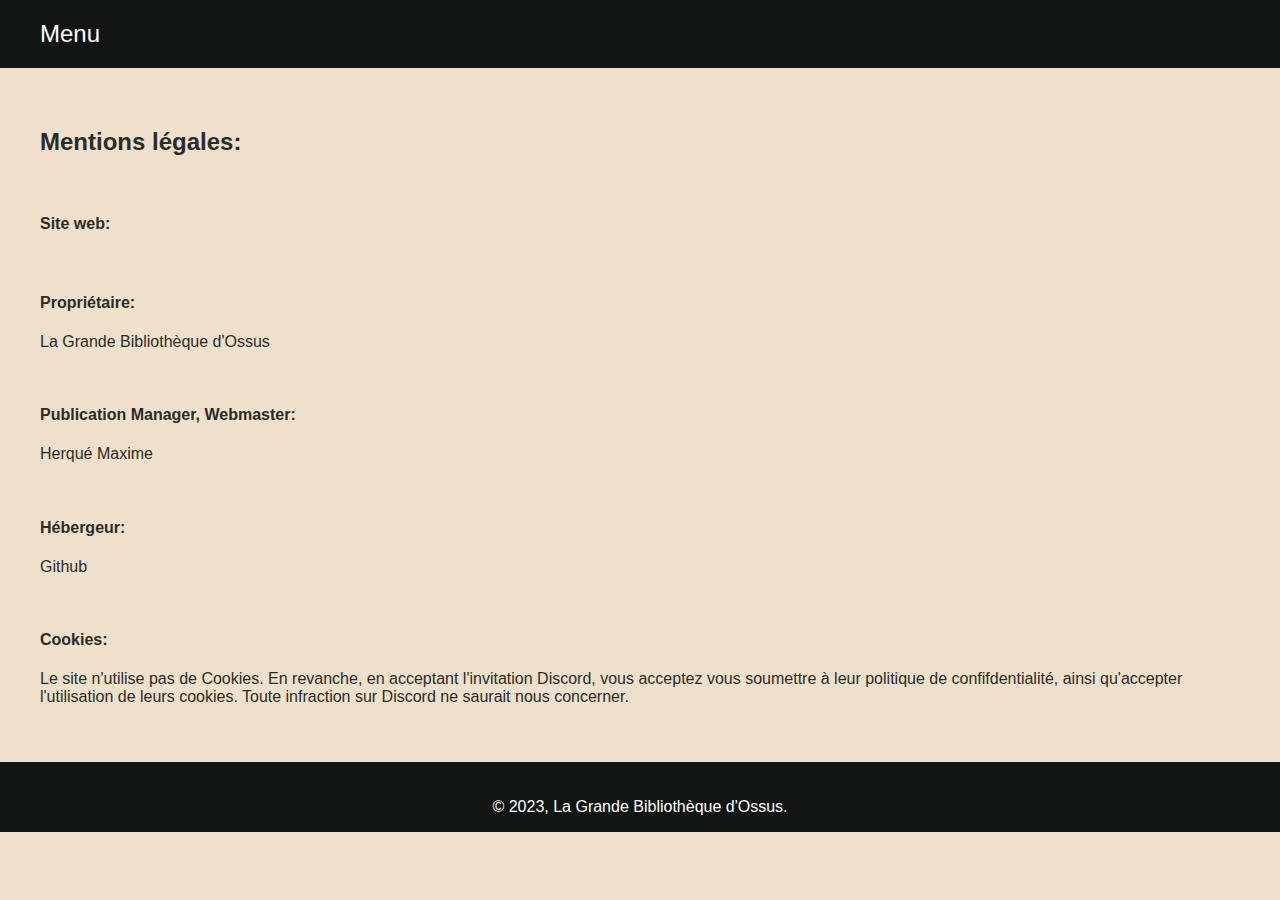
==== mentions_legales.html @ 448138d3 "Add files via upload" ====
<!DOCTYPE html>
<html lang="en">
<head>
    <meta charset="UTF-8">
    <meta http-equiv="X-UA-Compatible" content="IE=edge">
    <meta name="viewport" content="width=device-width, initial-scale=1.0">
    <link href="style.css" rel="stylesheet">
    <title>La Grande Bibliothèque d'Ossus</title>
</head>
<body>

    <header>
        <div class="logo">
          <span style="align-items: right;" onclick="openNav()">Menu</span>
        </div> 
    </header>

    <div id="myNav" class="overlay">
        <a href="javascript:void(0)" class="closebtn" onclick="closeNav()">&times;</a>
        <div class="overlay-content">
          <a href="index.html">Accueil</a>
          <a href="#">Services</a>
          <a href="https://discord.gg/pXY2Zdsq4B">Contact</a>
        </div>
    </div>

    <main class="container">
        <div class="left-column">
          <h2>Mentions légales:</h2>
          <br>
          <h4>Site web:</h4>
          <p></p>
          <br>
          <h4>Propriétaire:</h4>
          <p><a href="https://discord.gg/pXY2Zdsq4B"></a>La Grande Bibliothèque d'Ossus</a></p>
          <br>
          <h4>Publication Manager, Webmaster:</h4>
          <p>Herqué Maxime</p>
          <br>
          <h4>Hébergeur:</h4>
          <p>Github</p>
          <br>
          <h4>Cookies:</h4>
          <p>Le site n'utilise pas de Cookies. En revanche, en acceptant l'invitation Discord, vous acceptez vous soumettre à leur politique de confifdentialité, ainsi qu'accepter l'utilisation de leurs cookies. Toute infraction sur Discord ne saurait nous concerner.</p>
        </div>
    </main>

    <footer>
        <p>&copy; 2023, La Grande Bibliothèque d'Ossus.</p>
    </footer>

    <script>
        function openNav() {
          document.getElementById("myNav").style.width = "100%";
        }
        
        function closeNav() {
          document.getElementById("myNav").style.width = "0%";
        }
        </script>
</body>
---- style.css ----
:root{
  --background: #EEE0CB;
  --head_n_foot: #131515;
  --overlay: #848586;
  --overlay-txt: #2B2C28;
  --txt: #FFFFFF;
}

body {
    background-color: var(--background);
    color: var(--overlay-txt);
    margin: 0;
    font-family: Arial, sans-serif;
    overflow-x: hidden;
  }
  
  header {
    background-color: var(--head_n_foot);
    color: var(--txt);
    padding: 20px;
  }
  
  nav {
    display: flex;
    justify-content: space-between;
    align-items: center;
  }
  
  .logo {
    font-size: 1.5rem;
  }
  
  span{
    padding: 20px;
  }
  
  .container {
    display: flex;
    flex-wrap: wrap;
    justify-content: center;
    margin: 20px;
  }
  
  .left-column {
    flex: 1;
    padding: 20px;
    background-color: var(--background);
  }
  
  .right-column {
    flex: 1;
    padding: 20px;
    background-color: var(--background);
  }

  .overlay {
    height: 100%;
    width: 0;
    position: fixed;
    z-index: 1;
    top: 0;
    left: 0;
    background-color: var(--overlay);
    overflow-x: hidden;
    transition: 0.5s;
  }
  
  .overlay-content {
    position: relative;
    top: 25%;
    width: 100%;
    text-align: center;
    margin-top: 30px;
  }
  
  .overlay a {
    padding: 8px;
    text-decoration: none;
    font-size: 36px;
    color: var(--txt);
    display: block;
    transition: 0.3s;
  }
  
  .overlay a:hover, .overlay a:focus {
    color: var(--overlay-txt);
  }
  
  .overlay .closebtn {
    position: absolute;
    top: 20px;
    right: 45px;
    font-size: 60px;
  }
  @media only screen and (max-width: 768px) {

    
    .left-column, .right-column {
      flex: 100%;
    }

    .overlay a {font-size: 20px}
    .overlay .closebtn {
    font-size: 40px;
    top: 15px;
    right: 35px;
    }
  }
  
  footer {
    background-color: var(--head_n_foot);
    color: var(--txt);
    text-align: center;
    padding: 20px;
    position: sticky;
    left: 0; 
    right: 0;
    bottom: 0;
    height: 30px;
  }

  a{
    text-decoration: none;
  }

  .img-menu {
    flex: 1;
    max-width: 100%;
    height: auto;
  }
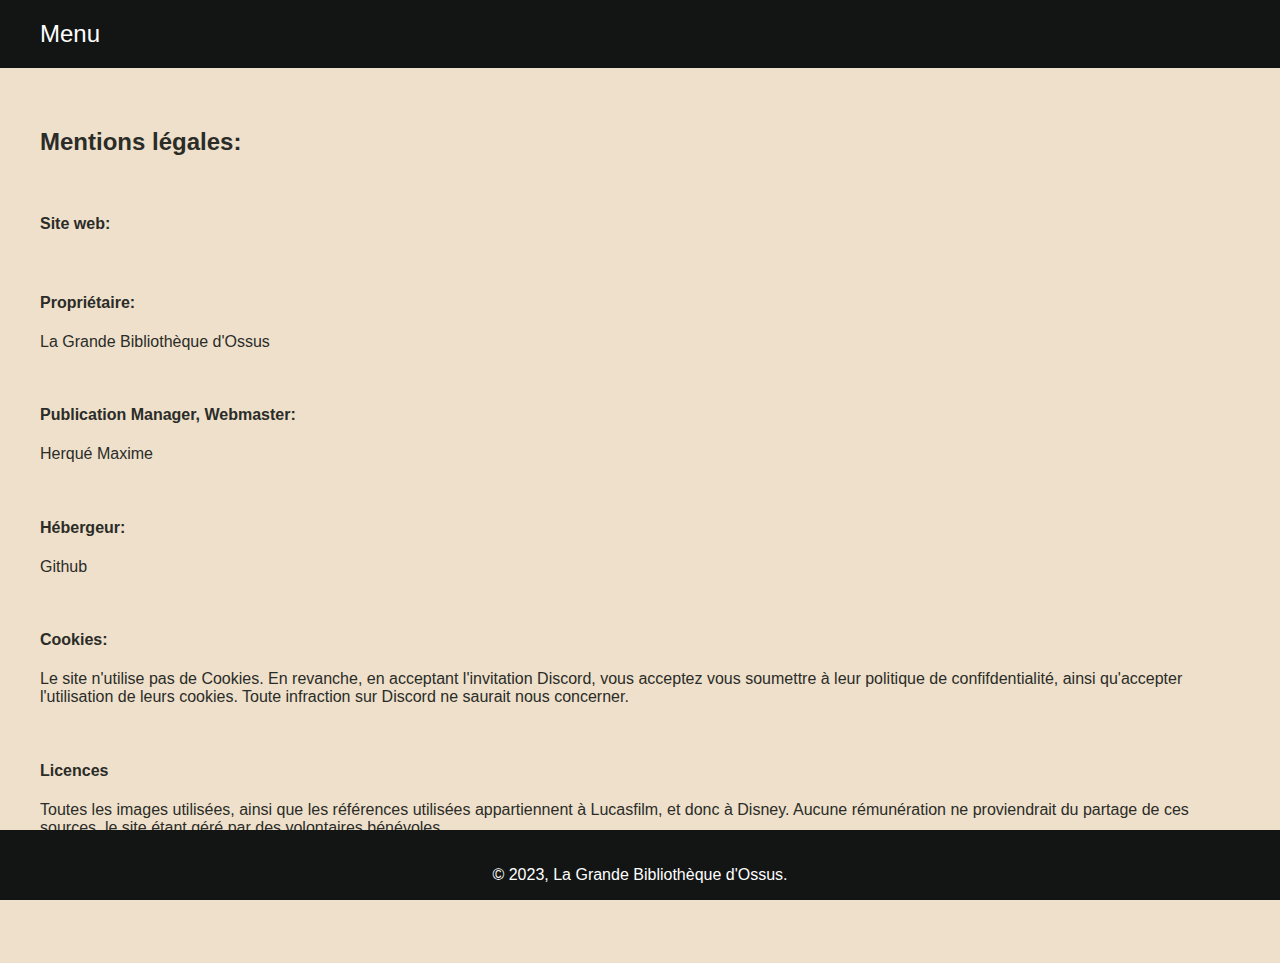
==== commit fbee8d59: "Update mentions_legales.html" ====
--- a/mentions_legales.html
+++ b/mentions_legales.html
@@ -42,6 +42,9 @@
           <br>
           <h4>Cookies:</h4>
           <p>Le site n'utilise pas de Cookies. En revanche, en acceptant l'invitation Discord, vous acceptez vous soumettre à leur politique de confifdentialité, ainsi qu'accepter l'utilisation de leurs cookies. Toute infraction sur Discord ne saurait nous concerner.</p>
+          <br>
+          <h4>Licences</h4>
+          <p>Toutes les images utilisées, ainsi que les références utilisées appartiennent à Lucasfilm, et donc à Disney. Aucune rémunération ne proviendrait du partage de ces sources, le site étant géré par des volontaires bénévoles.</p>
         </div>
     </main>
 
@@ -58,4 +61,4 @@
           document.getElementById("myNav").style.width = "0%";
         }
         </script>
-</body>+</body>
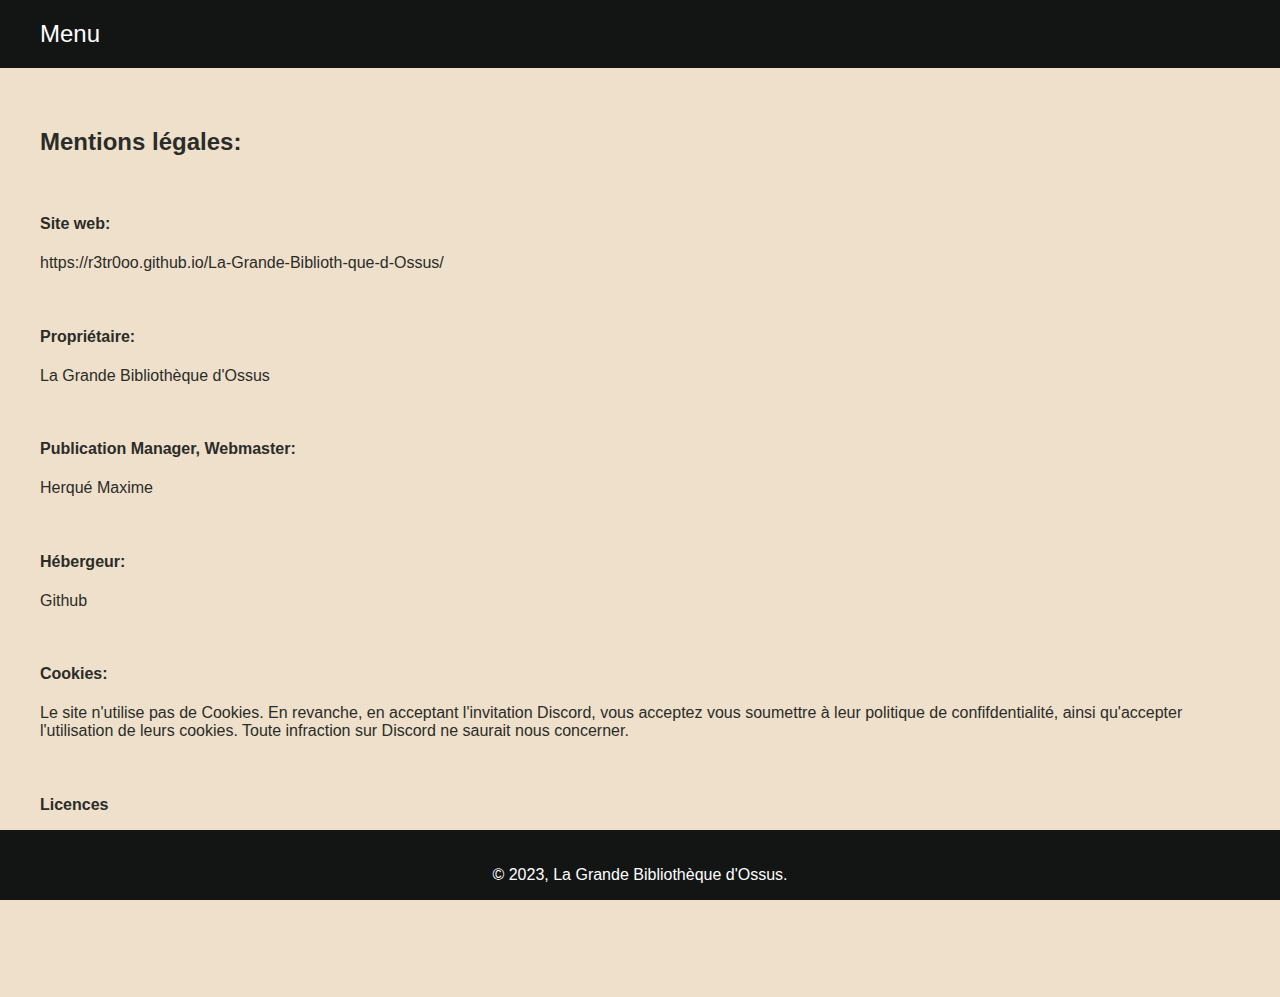
==== commit b3b7ffa2: "Update mentions_legales.html" ====
--- a/mentions_legales.html
+++ b/mentions_legales.html
@@ -29,7 +29,7 @@
           <h2>Mentions légales:</h2>
           <br>
           <h4>Site web:</h4>
-          <p></p>
+          <p>https://r3tr0oo.github.io/La-Grande-Biblioth-que-d-Ossus/</p>
           <br>
           <h4>Propriétaire:</h4>
           <p><a href="https://discord.gg/pXY2Zdsq4B"></a>La Grande Bibliothèque d'Ossus</a></p>
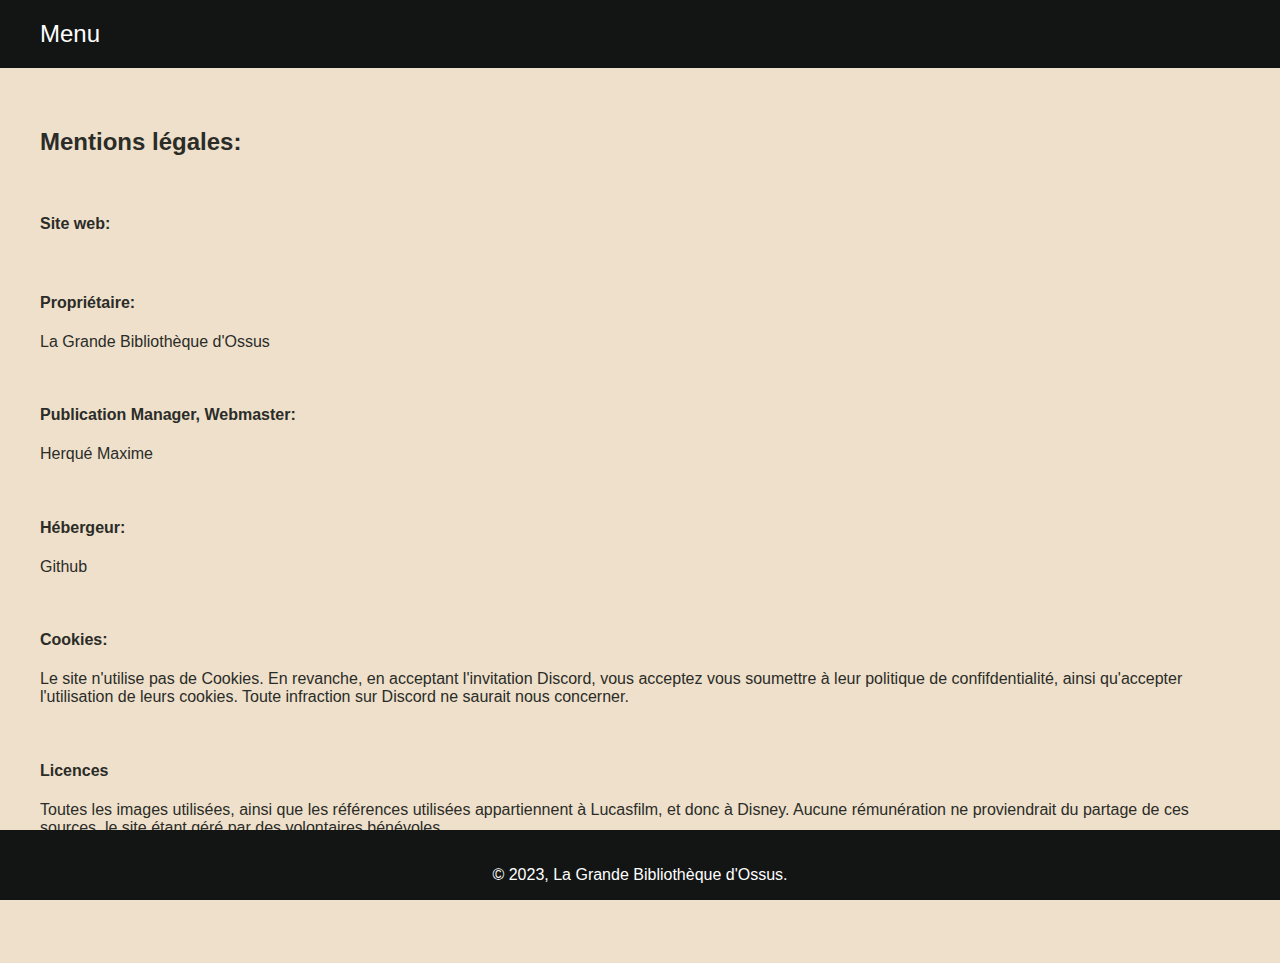
==== commit 898500ca: "Update mentions_legales.html" ====
--- a/mentions_legales.html
+++ b/mentions_legales.html
@@ -19,7 +19,6 @@
         <a href="javascript:void(0)" class="closebtn" onclick="closeNav()">&times;</a>
         <div class="overlay-content">
           <a href="index.html">Accueil</a>
-          <a href="#">Services</a>
           <a href="https://discord.gg/pXY2Zdsq4B">Contact</a>
         </div>
     </div>
@@ -29,7 +28,7 @@
           <h2>Mentions légales:</h2>
           <br>
           <h4>Site web:</h4>
-          <p>https://r3tr0oo.github.io/La-Grande-Biblioth-que-d-Ossus/</p>
+          <p></p>
           <br>
           <h4>Propriétaire:</h4>
           <p><a href="https://discord.gg/pXY2Zdsq4B"></a>La Grande Bibliothèque d'Ossus</a></p>
